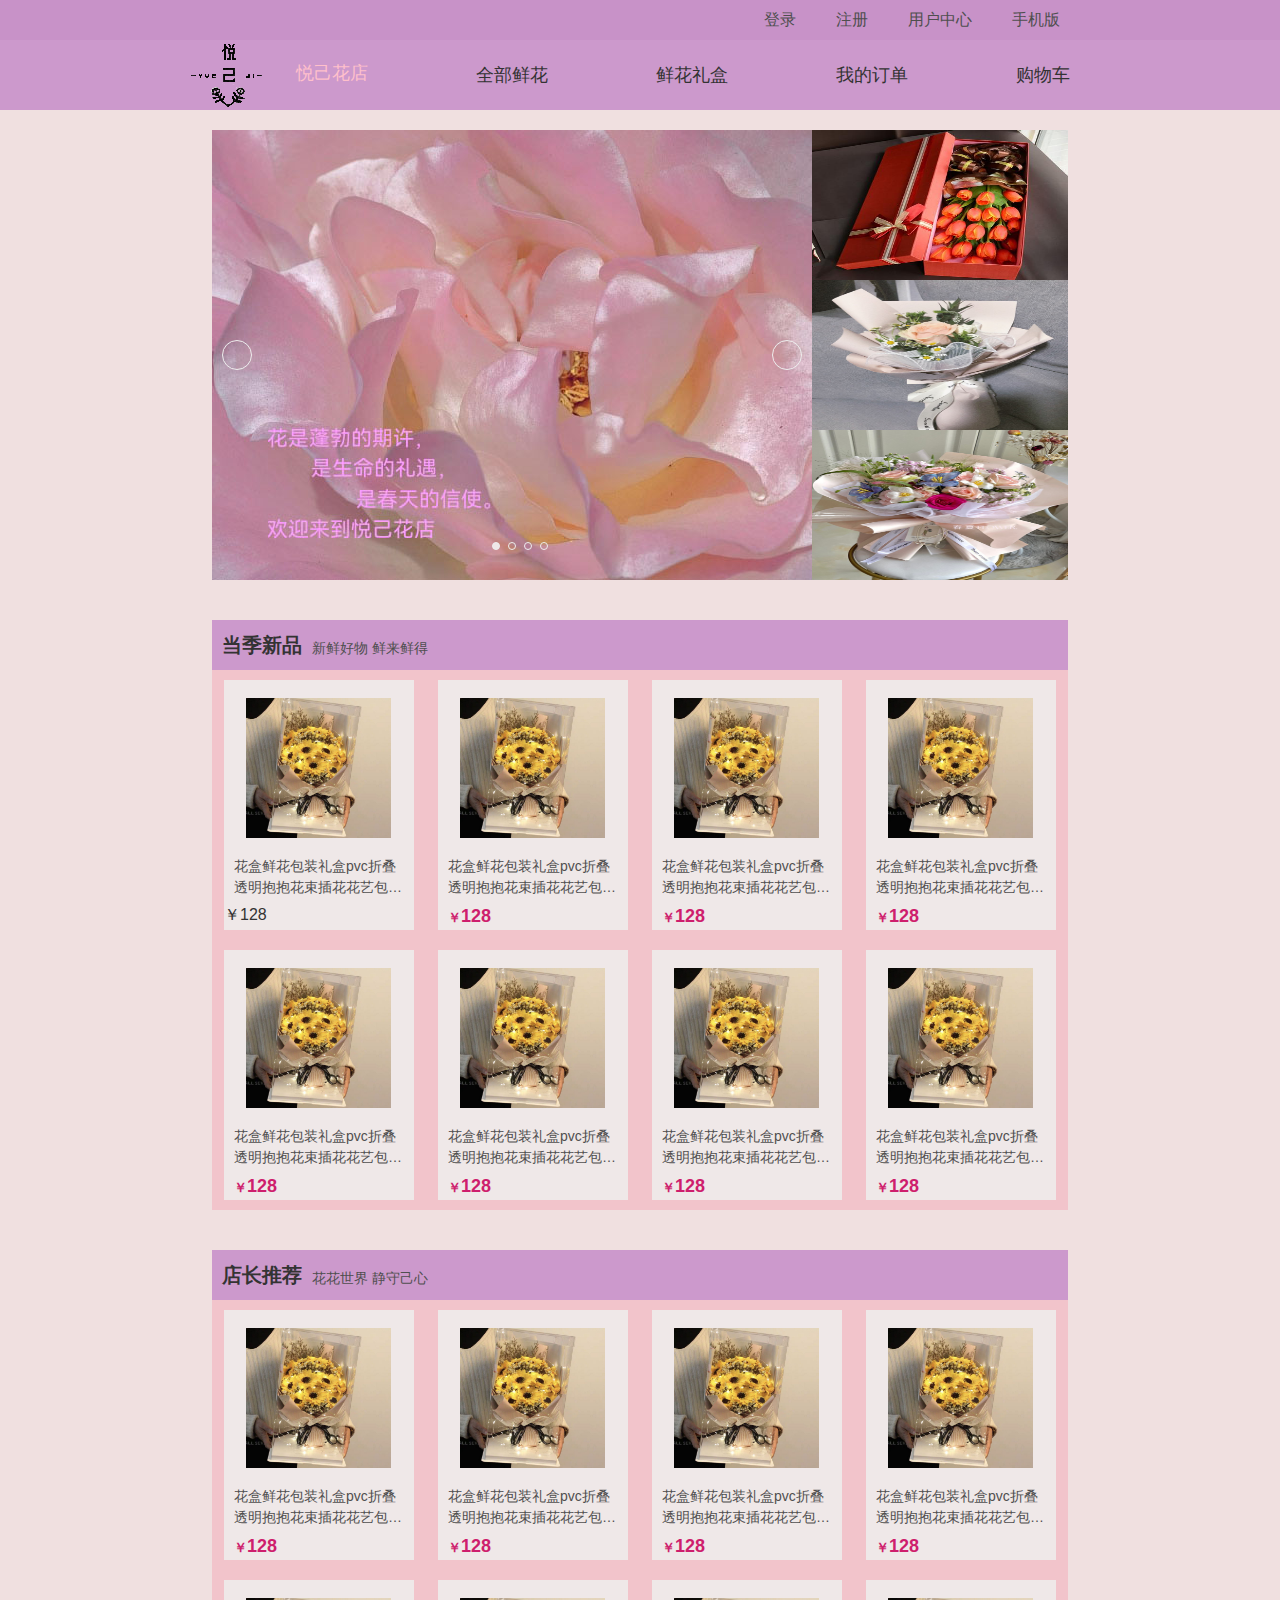
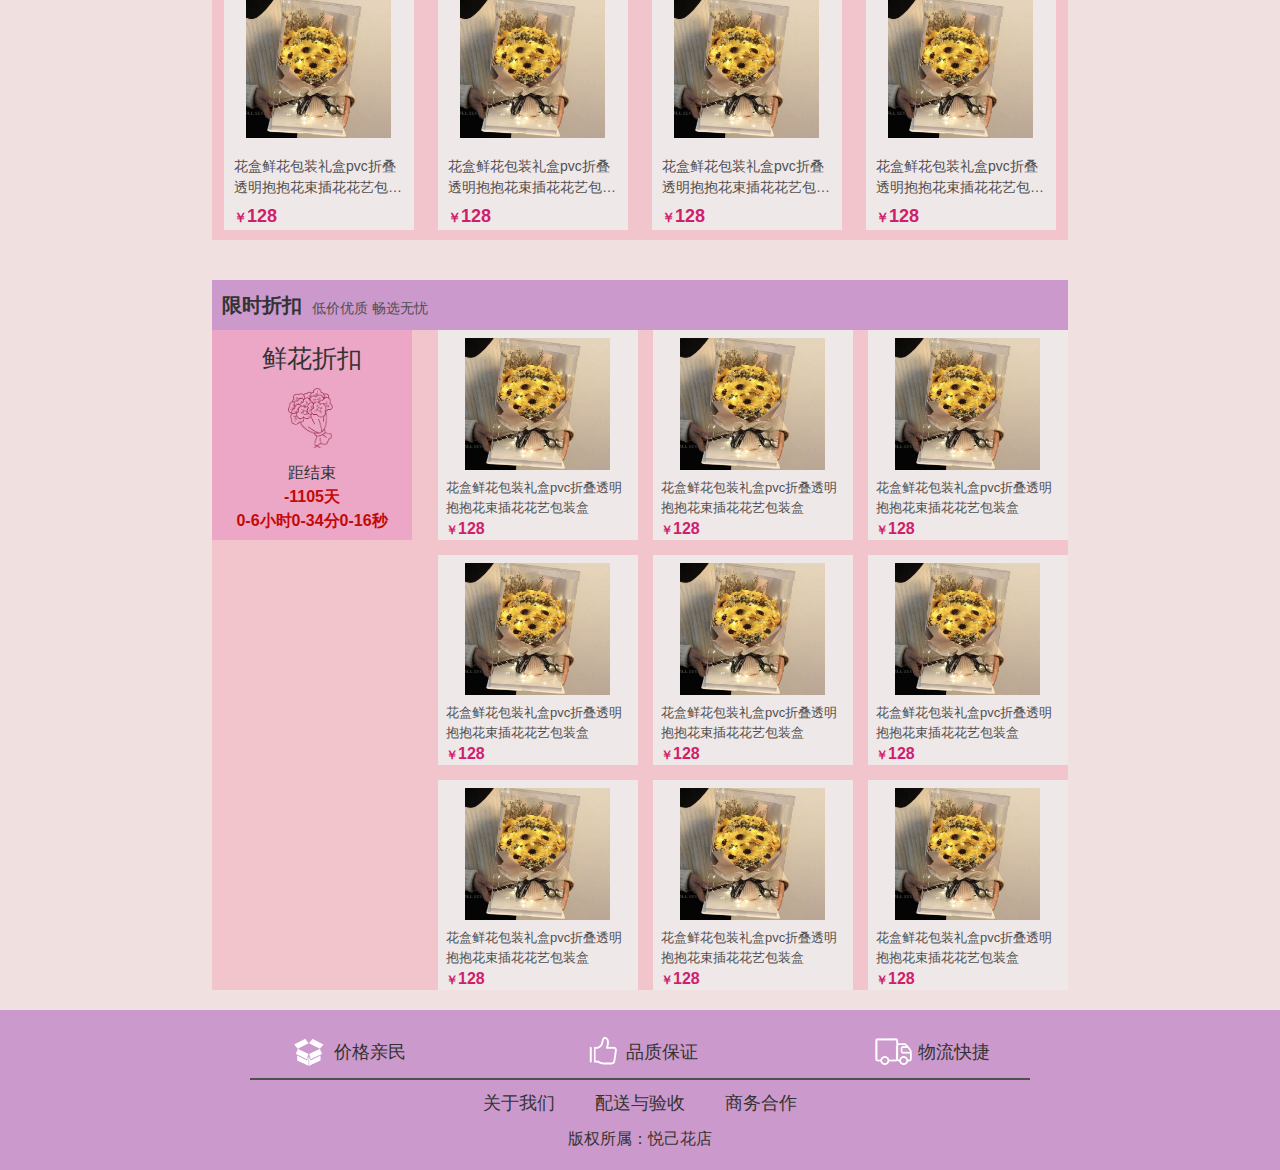
==== index.html @ edf8f4fe "first commit" ====
<!DOCTYPE html>
<html lang="en">
<head>
    <meta charset="UTF-8">
    <meta name="viewport" content="width=device-width, initial-scale=1.0">
    <title>Document</title>
    <link rel="stylesheet" href="./css/base.css">
    <link rel="stylesheet" href="./css/common.css">
    <link rel="stylesheet" href="./css/index.css">
</head>
<body>
    <!-- 框架 -->
    <!-- 顶部 -->
    <header>
        <div class="wrapper">
            <ul>
                <li><a href="#">登录</a></li>
                <li><a href="#">注册</a></li>
                <li><a href="#">用户中心</a></li>
                <li><a href="#">手机版</a></li>
            </ul>
        </div>
    </header>
    <!-- 顶部 -->
    <!-- 导航栏 -->
    <div class="nav">
        <div class="wrapper">
            <ul>
                <li>
                    <span class="logo"></span>
                    <a href="#" data-id="1" class="active">悦己花店</a>
                </li>
                <li><a href="#" data-id="2">全部鲜花</a></li>
                <li><a href="#" data-id="3">鲜花礼盒</a></li>
                <li>
                    <span class="myOrder">我的订单</span>
                    <div class="detile">
                        <a href="#" data-id="4">全部订单</a>
                        <a href="#" data-id="5">待付款</a>
                    </div>
                </li>
                <li><a href="#" data-id="6">购物车</a></li>
            </ul>
        </div>
    </div>
    <!-- 导航栏 -->
    
    <!-- 导航栏具体内容 -->
    <div class="content wrapper">
        <!-- 板块1：悦己花店 -->
        <div class="item active index1">
            <!-- 轮播图 -->
            <div class="banner">
                <div class="left">
                    <ul class="dot">
                        <li class="active"></li>
                        <li></li>
                        <li></li>
                        <li></li>
                    </ul>
                    <ul class="pic">
                        <li>
                            <button class="btn1"></button>
                            <button class="btn2"></button>
                        </li>
                        <li><a href="#" class="active"><img src="./uploads/banner/banner1.jpg" alt=""></a>
                        </li>
                        <li><a href="#"><img src="./uploads/banner/banner2.jpeg" alt=""></a>
                        </li>
                        <li><a href="#"><img src="./uploads/banner/banner3.jpeg" alt=""></a>
                        </li>
                        <li><a href="#"><img src="./uploads/banner/banner4.jpeg" alt=""></a>
                        </li>
                    </ul>
                </div>
                <div class="right">
                    <ul>
                        <li><img src="./uploads/banner/banner5.jpeg" alt=""></li>
                        <li><img src="./uploads/banner/banner6.jpeg" alt=""></li>
                        <li><img src="./uploads/banner/banner7.jpeg" alt=""></li>
                        <li><img src="./uploads/banner/banner8.jpeg" alt=""></li>
                        <li><img src="./uploads/banner/banner9.jpeg" alt=""></li>
                        <li><img src="./uploads/banner/banner10.jpeg" alt=""></li>

                        <li><img src="./uploads/banner/banner5.jpeg" alt=""></li>
                        <li><img src="./uploads/banner/banner6.jpeg" alt=""></li>
                        <li><img src="./uploads/banner/banner7.jpeg" alt=""></li>
                    </ul>
                </div>
            </div>
            <!-- 当季新品 -->
            <div class="new_product">
                <div class="top">
                    <h4>当季新品</h4>
                    <p>新鲜好物 鲜来鲜得</p>
                </div>
                <div class="product">
                    <ul>
                        <li>
                            <img src="./uploads/packaging/花盒鲜花包装礼盒pvc折叠透明抱抱花束插花花艺包装盒.jpeg" alt="">
                            <p class="ellipsis_2">花盒鲜花包装礼盒pvc折叠透明抱抱花束插花花艺包装盒</p>
                            ￥<span>128</span></b>
                        </li>
                        <li>
                            <img src="./uploads/packaging/花盒鲜花包装礼盒pvc折叠透明抱抱花束插花花艺包装盒.jpeg" alt="">
                            <p class="ellipsis_2">花盒鲜花包装礼盒pvc折叠透明抱抱花束插花花艺包装盒</p>
                            <b>￥<span>128</span></b>
                        </li>
                        <li>
                            <img src="./uploads/packaging/花盒鲜花包装礼盒pvc折叠透明抱抱花束插花花艺包装盒.jpeg" alt="">
                            <p class="ellipsis_2">花盒鲜花包装礼盒pvc折叠透明抱抱花束插花花艺包装盒</p>
                            <b>￥<span>128</span></b>
                        </li>
                        <li>
                            <img src="./uploads/packaging/花盒鲜花包装礼盒pvc折叠透明抱抱花束插花花艺包装盒.jpeg" alt="">
                            <p class="ellipsis_2">花盒鲜花包装礼盒pvc折叠透明抱抱花束插花花艺包装盒</p>
                            <b>￥<span>128</span></b>
                        </li>
                        <li>
                            <img src="./uploads/packaging/花盒鲜花包装礼盒pvc折叠透明抱抱花束插花花艺包装盒.jpeg" alt="">
                            <p class="ellipsis_2">花盒鲜花包装礼盒pvc折叠透明抱抱花束插花花艺包装盒</p>
                            <b>￥<span>128</span></b>
                        </li>
                        <li>
                            <img src="./uploads/packaging/花盒鲜花包装礼盒pvc折叠透明抱抱花束插花花艺包装盒.jpeg" alt="">
                            <p class="ellipsis_2">花盒鲜花包装礼盒pvc折叠透明抱抱花束插花花艺包装盒</p>
                            <b>￥<span>128</span></b>
                        </li>
                        <li>
                            <img src="./uploads/packaging/花盒鲜花包装礼盒pvc折叠透明抱抱花束插花花艺包装盒.jpeg" alt="">
                            <p class="ellipsis_2">花盒鲜花包装礼盒pvc折叠透明抱抱花束插花花艺包装盒</p>
                            <b>￥<span>128</span></b>
                        </li>
                        <li>
                            <img src="./uploads/packaging/花盒鲜花包装礼盒pvc折叠透明抱抱花束插花花艺包装盒.jpeg" alt="">
                            <p class="ellipsis_2">花盒鲜花包装礼盒pvc折叠透明抱抱花束插花花艺包装盒</p>
                            <b>￥<span>128</span></b>
                        </li>
                    </ul>
                </div>
            </div>
            <!-- 店长推荐 -->
            <div class="recommend">
                <div class="top">
                    <h4>店长推荐</h4>
                    <p>花花世界 静守己心</p>
                </div>
                <div class="product">
                    <ul>
                        <li>
                            <img src="./uploads/packaging/花盒鲜花包装礼盒pvc折叠透明抱抱花束插花花艺包装盒.jpeg" alt="">
                            <p class="ellipsis_2">花盒鲜花包装礼盒pvc折叠透明抱抱花束插花花艺包装盒</p>
                            <b>￥<span>128</span></b>
                        </li>
                        <li>
                            <img src="./uploads/packaging/花盒鲜花包装礼盒pvc折叠透明抱抱花束插花花艺包装盒.jpeg" alt="">
                            <p class="ellipsis_2">花盒鲜花包装礼盒pvc折叠透明抱抱花束插花花艺包装盒</p>
                            <b>￥<span>128</span></b>
                        </li>
                        <li>
                            <img src="./uploads/packaging/花盒鲜花包装礼盒pvc折叠透明抱抱花束插花花艺包装盒.jpeg" alt="">
                            <p class="ellipsis_2">花盒鲜花包装礼盒pvc折叠透明抱抱花束插花花艺包装盒</p>
                            <b>￥<span>128</span></b>
                        </li>
                        <li>
                            <img src="./uploads/packaging/花盒鲜花包装礼盒pvc折叠透明抱抱花束插花花艺包装盒.jpeg" alt="">
                            <p class="ellipsis_2">花盒鲜花包装礼盒pvc折叠透明抱抱花束插花花艺包装盒</p>
                            <b>￥<span>128</span></b>
                        </li>
                        <li>
                            <img src="./uploads/packaging/花盒鲜花包装礼盒pvc折叠透明抱抱花束插花花艺包装盒.jpeg" alt="">
                            <p class="ellipsis_2">花盒鲜花包装礼盒pvc折叠透明抱抱花束插花花艺包装盒</p>
                            <b>￥<span>128</span></b>
                        </li>
                        <li>
                            <img src="./uploads/packaging/花盒鲜花包装礼盒pvc折叠透明抱抱花束插花花艺包装盒.jpeg" alt="">
                            <p class="ellipsis_2">花盒鲜花包装礼盒pvc折叠透明抱抱花束插花花艺包装盒</p>
                            <b>￥<span>128</span></b>
                        </li>
                        <li>
                            <img src="./uploads/packaging/花盒鲜花包装礼盒pvc折叠透明抱抱花束插花花艺包装盒.jpeg" alt="">
                            <p class="ellipsis_2">花盒鲜花包装礼盒pvc折叠透明抱抱花束插花花艺包装盒</p>
                            <b>￥<span>128</span></b>
                        </li>
                        <li>
                            <img src="./uploads/packaging/花盒鲜花包装礼盒pvc折叠透明抱抱花束插花花艺包装盒.jpeg" alt="">
                            <p class="ellipsis_2">花盒鲜花包装礼盒pvc折叠透明抱抱花束插花花艺包装盒</p>
                            <b>￥<span>128</span></b>
                        </li>
                    </ul>
                </div>
            </div>
            <!-- 限时折扣 -->
            <div class="discount">
                <div class="top">
                    <h4>限时折扣</h4>
                    <p>低价优质 畅选无忧</p>
                </div>
                <div class="disc_product">
                    <div class="countdown">
                        <h4>鲜花折扣</h4>
                        <span></span>
                        <p>距结束</p>
                        <div class="endding_time">
                            <div class="day"></div>
                            <div class="time"></div>
                        </div>
                    </div>
                    <!-- 折扣产品 -->
                    <ul>
                        <li>
                            <img src="./uploads/packaging/花盒鲜花包装礼盒pvc折叠透明抱抱花束插花花艺包装盒.jpeg" alt="">
                            <p class="ellipsis_2">花盒鲜花包装礼盒pvc折叠透明抱抱花束插花花艺包装盒</p>
                            <b>￥<span>128</span></b>
                        </li>
                        <li>
                            <img src="./uploads/packaging/花盒鲜花包装礼盒pvc折叠透明抱抱花束插花花艺包装盒.jpeg" alt="">
                            <p class="ellipsis_2">花盒鲜花包装礼盒pvc折叠透明抱抱花束插花花艺包装盒</p>
                            <b>￥<span>128</span></b>
                        </li>
                        <li>
                            <img src="./uploads/packaging/花盒鲜花包装礼盒pvc折叠透明抱抱花束插花花艺包装盒.jpeg" alt="">
                            <p class="ellipsis_2">花盒鲜花包装礼盒pvc折叠透明抱抱花束插花花艺包装盒</p>
                            <b>￥<span>128</span></b>
                        </li>
                        <li>
                            <img src="./uploads/packaging/花盒鲜花包装礼盒pvc折叠透明抱抱花束插花花艺包装盒.jpeg" alt="">
                            <p class="ellipsis_2">花盒鲜花包装礼盒pvc折叠透明抱抱花束插花花艺包装盒</p>
                            <b>￥<span>128</span></b>
                        </li>
                        <li>
                            <img src="./uploads/packaging/花盒鲜花包装礼盒pvc折叠透明抱抱花束插花花艺包装盒.jpeg" alt="">
                            <p class="ellipsis_2">花盒鲜花包装礼盒pvc折叠透明抱抱花束插花花艺包装盒</p>
                            <b>￥<span>128</span></b>
                        </li>
                        <li>
                            <img src="./uploads/packaging/花盒鲜花包装礼盒pvc折叠透明抱抱花束插花花艺包装盒.jpeg" alt="">
                            <p class="ellipsis_2">花盒鲜花包装礼盒pvc折叠透明抱抱花束插花花艺包装盒</p>
                            <b>￥<span>128</span></b>
                        </li>
                        <li>
                            <img src="./uploads/packaging/花盒鲜花包装礼盒pvc折叠透明抱抱花束插花花艺包装盒.jpeg" alt="">
                            <p class="ellipsis_2">花盒鲜花包装礼盒pvc折叠透明抱抱花束插花花艺包装盒</p>
                            <b>￥<span>128</span></b>
                        </li>
                        <li>
                            <img src="./uploads/packaging/花盒鲜花包装礼盒pvc折叠透明抱抱花束插花花艺包装盒.jpeg" alt="">
                            <p class="ellipsis_2">花盒鲜花包装礼盒pvc折叠透明抱抱花束插花花艺包装盒</p>
                            <b>￥<span>128</span></b>
                        </li>
                        <li>
                            <img src="./uploads/packaging/花盒鲜花包装礼盒pvc折叠透明抱抱花束插花花艺包装盒.jpeg" alt="">
                            <p class="ellipsis_2">花盒鲜花包装礼盒pvc折叠透明抱抱花束插花花艺包装盒</p>
                            <b>￥<span>128</span></b>
                        </li>
                    </ul>
                </div>
            </div>
            <!-- 右侧电梯导航 -->
            <div class="elevator">
                <div class="active">当季新品</div>
                <div>店长推荐</div>
                <div>限时折扣</div>
                <div class="back_top"><span></span>顶部</div>
            </div>
        </div>
        <!-- 板块2：全部鲜花 -->
        <div class="item index2">
            <div class="background">
                <ul>
                    <li>
                        <img src="./uploads/packaging/韩式自然风花束包装.jpeg" alt="">
                        <b>￥<span>128</span></b>
                        <div class="introduce ellipsis_2">韩式自然风花束包装韩式自然风花束包装韩式自然风花束包装</div>
                    </li>
                    <li>
                        <img src="./uploads/packaging/韩式自然风花束包装.jpeg" alt="">
                        <b>￥<span>128</span></b>
                        <div class="introduce ellipsis_2">韩式自然风花束包装韩式自然风花束包装韩式自然风花束包装</div>
                    </li>
                    <li>
                        <img src="./uploads/packaging/韩式自然风花束包装.jpeg" alt="">
                        <b>￥<span>128</span></b>
                        <div class="introduce ellipsis_2">韩式自然风花束包装韩式自然风花束包装韩式自然风花束包装</div>
                    </li>
                    <li>
                        <img src="./uploads/packaging/韩式自然风花束包装.jpeg" alt="">
                        <b>￥<span>128</span></b>
                        <div class="introduce ellipsis_2">韩式自然风花束包装韩式自然风花束包装韩式自然风花束包装</div>
                    </li>
                </ul>
                <ul>
                    <li>
                        <img src="./uploads/packaging/韩式自然风花束包装.jpeg" alt="">
                        <b>￥<span>128</span></b>
                        <div class="introduce ellipsis_2">韩式自然风花束包装韩式自然风花束包装韩式自然风花束包装</div>
                    </li>
                    <li>
                        <img src="./uploads/packaging/韩式自然风花束包装.jpeg" alt="">
                        <b>￥<span>128</span></b>
                        <div class="introduce ellipsis_2">韩式自然风花束包装韩式自然风花束包装韩式自然风花束包装</div>
                    </li>
                    <li>
                        <img src="./uploads/packaging/韩式自然风花束包装.jpeg" alt="">
                        <b>￥<span>128</span></b>
                        <div class="introduce ellipsis_2">韩式自然风花束包装韩式自然风花束包装韩式自然风花束包装</div>
                    </li>
                    <li>
                        <img src="./uploads/packaging/韩式自然风花束包装.jpeg" alt="">
                        <b>￥<span>128</span></b>
                        <div class="introduce ellipsis_2">韩式自然风花束包装韩式自然风花束包装韩式自然风花束包装</div>
                    </li>
                </ul>
                <ul>
                    <li>
                        <img src="./uploads/packaging/韩式自然风花束包装.jpeg" alt="">
                        <b>￥<span>128</span></b>
                        <div class="introduce ellipsis_2">韩式自然风花束包装韩式自然风花束包装韩式自然风花束包装</div>
                    </li>
                    <li>
                        <img src="./uploads/packaging/韩式自然风花束包装.jpeg" alt="">
                        <b>￥<span>128</span></b>
                        <div class="introduce ellipsis_2">韩式自然风花束包装韩式自然风花束包装韩式自然风花束包装</div>
                    </li>
                    <li>
                        <img src="./uploads/packaging/韩式自然风花束包装.jpeg" alt="">
                        <b>￥<span>128</span></b>
                        <div class="introduce ellipsis_2">韩式自然风花束包装韩式自然风花束包装韩式自然风花束包装</div>
                    </li>
                    <li>
                        <img src="./uploads/packaging/韩式自然风花束包装.jpeg" alt="">
                        <b>￥<span>128</span></b>
                        <div class="introduce ellipsis_2">韩式自然风花束包装韩式自然风花束包装韩式自然风花束包装</div>
                    </li>
                </ul>
                <ul>
                    <li>
                        <img src="./uploads/packaging/韩式自然风花束包装.jpeg" alt="">
                        <b>￥<span>128</span></b>
                        <div class="introduce ellipsis_2">韩式自然风花束包装韩式自然风花束包装韩式自然风花束包装</div>
                    </li>
                    <li>
                        <img src="./uploads/packaging/韩式自然风花束包装.jpeg" alt="">
                        <b>￥<span>128</span></b>
                        <div class="introduce ellipsis_2">韩式自然风花束包装韩式自然风花束包装韩式自然风花束包装</div>
                    </li>
                    <li>
                        <img src="./uploads/packaging/韩式自然风花束包装.jpeg" alt="">
                        <b>￥<span>128</span></b>
                        <div class="introduce ellipsis_2">韩式自然风花束包装韩式自然风花束包装韩式自然风花束包装</div>
                    </li>
                    <li>
                        <img src="./uploads/packaging/韩式自然风花束包装.jpeg" alt="">
                        <b>￥<span>128</span></b>
                        <div class="introduce ellipsis_2">韩式自然风花束包装韩式自然风花束包装韩式自然风花束包装</div>
                    </li>
                </ul>
            </div>
        </div>
        <!-- 板块3：鲜花礼盒 -->
        <div class="item index3">
            <div class="background">
                <ul>
                    <li>
                        <img src="./uploads/packaging/花茹艺84张油画贺卡小卡片 祝福生日花店鲜花包装搭配花束.jpeg" alt="">
                        <b>￥<span>98</span></b>
                        <div class="introduce ellipsis_2">情人节花束鲜花花朵装饰配件雪梨透明纸围边纸包装纸</div>
                    </li>
                    <li>
                        <img src="./uploads/packaging/花茹艺84张油画贺卡小卡片 祝福生日花店鲜花包装搭配花束.jpeg" alt="">
                        <b>￥<span>98</span></b>
                        <div class="introduce ellipsis_2">情人节花束鲜花花朵装饰配件雪梨透明纸围边纸包装纸</div>
                    </li>
                    <li>
                        <img src="./uploads/packaging/花茹艺84张油画贺卡小卡片 祝福生日花店鲜花包装搭配花束.jpeg" alt="">
                        <b>￥<span>98</span></b>
                        <div class="introduce ellipsis_2">情人节花束鲜花花朵装饰配件雪梨透明纸围边纸包装纸</div>
                    </li>
                    <li>
                        <img src="./uploads/packaging/花茹艺84张油画贺卡小卡片 祝福生日花店鲜花包装搭配花束.jpeg" alt="">
                        <b>￥<span>98</span></b>
                        <div class="introduce ellipsis_2">情人节花束鲜花花朵装饰配件雪梨透明纸围边纸包装纸</div>
                    </li>
                </ul>
                <ul>
                    <li>
                        <img src="./uploads/packaging/花茹艺84张油画贺卡小卡片 祝福生日花店鲜花包装搭配花束.jpeg" alt="">
                        <b>￥<span>98</span></b>
                        <div class="introduce ellipsis_2">情人节花束鲜花花朵装饰配件雪梨透明纸围边纸包装纸</div>
                    </li>
                    <li>
                        <img src="./uploads/packaging/花茹艺84张油画贺卡小卡片 祝福生日花店鲜花包装搭配花束.jpeg" alt="">
                        <b>￥<span>98</span></b>
                        <div class="introduce ellipsis_2">情人节花束鲜花花朵装饰配件雪梨透明纸围边纸包装纸</div>
                    </li>
                    <li>
                        <img src="./uploads/packaging/花茹艺84张油画贺卡小卡片 祝福生日花店鲜花包装搭配花束.jpeg" alt="">
                        <b>￥<span>98</span></b>
                        <div class="introduce ellipsis_2">情人节花束鲜花花朵装饰配件雪梨透明纸围边纸包装纸</div>
                    </li>
                    <li>
                        <img src="./uploads/packaging/花茹艺84张油画贺卡小卡片 祝福生日花店鲜花包装搭配花束.jpeg" alt="">
                        <b>￥<span>98</span></b>
                        <div class="introduce ellipsis_2">情人节花束鲜花花朵装饰配件雪梨透明纸围边纸包装纸</div>
                    </li>
                </ul>
                <ul>
                    <li>
                        <img src="./uploads/packaging/花茹艺84张油画贺卡小卡片 祝福生日花店鲜花包装搭配花束.jpeg" alt="">
                        <b>￥<span>98</span></b>
                        <div class="introduce ellipsis_2">情人节花束鲜花花朵装饰配件雪梨透明纸围边纸包装纸</div>
                    </li>
                    <li>
                        <img src="./uploads/packaging/花茹艺84张油画贺卡小卡片 祝福生日花店鲜花包装搭配花束.jpeg" alt="">
                        <b>￥<span>98</span></b>
                        <div class="introduce ellipsis_2">情人节花束鲜花花朵装饰配件雪梨透明纸围边纸包装纸</div>
                    </li>
                    <li>
                        <img src="./uploads/packaging/花茹艺84张油画贺卡小卡片 祝福生日花店鲜花包装搭配花束.jpeg" alt="">
                        <b>￥<span>98</span></b>
                        <div class="introduce ellipsis_2">情人节花束鲜花花朵装饰配件雪梨透明纸围边纸包装纸</div>
                    </li>
                    <li>
                        <img src="./uploads/packaging/花茹艺84张油画贺卡小卡片 祝福生日花店鲜花包装搭配花束.jpeg" alt="">
                        <b>￥<span>98</span></b>
                        <div class="introduce ellipsis_2">情人节花束鲜花花朵装饰配件雪梨透明纸围边纸包装纸</div>
                    </li>
                </ul>
                <ul>
                    <li>
                        <img src="./uploads/packaging/花茹艺84张油画贺卡小卡片 祝福生日花店鲜花包装搭配花束.jpeg" alt="">
                        <b>￥<span>98</span></b>
                        <div class="introduce ellipsis_2">情人节花束鲜花花朵装饰配件雪梨透明纸围边纸包装纸</div>
                    </li>
                    <li>
                        <img src="./uploads/packaging/花茹艺84张油画贺卡小卡片 祝福生日花店鲜花包装搭配花束.jpeg" alt="">
                        <b>￥<span>98</span></b>
                        <div class="introduce ellipsis_2">情人节花束鲜花花朵装饰配件雪梨透明纸围边纸包装纸</div>
                    </li>
                    <li>
                        <img src="./uploads/packaging/花茹艺84张油画贺卡小卡片 祝福生日花店鲜花包装搭配花束.jpeg" alt="">
                        <b>￥<span>98</span></b>
                        <div class="introduce ellipsis_2">情人节花束鲜花花朵装饰配件雪梨透明纸围边纸包装纸</div>
                    </li>
                    <li>
                        <img src="./uploads/packaging/花茹艺84张油画贺卡小卡片 祝福生日花店鲜花包装搭配花束.jpeg" alt="">
                        <b>￥<span>98</span></b>
                        <div class="introduce ellipsis_2">情人节花束鲜花花朵装饰配件雪梨透明纸围边纸包装纸</div>
                    </li>
                </ul>
                <ul>
                    <li>
                        <img src="./uploads/packaging/花茹艺84张油画贺卡小卡片 祝福生日花店鲜花包装搭配花束.jpeg" alt="">
                        <b>￥<span>98</span></b>
                        <div class="introduce ellipsis_2">情人节花束鲜花花朵装饰配件雪梨透明纸围边纸包装纸</div>
                    </li>
                    <li>
                        <img src="./uploads/packaging/花茹艺84张油画贺卡小卡片 祝福生日花店鲜花包装搭配花束.jpeg" alt="">
                        <b>￥<span>98</span></b>
                        <div class="introduce ellipsis_2">情人节花束鲜花花朵装饰配件雪梨透明纸围边纸包装纸</div>
                    </li>
                    <li>
                        <img src="./uploads/packaging/花茹艺84张油画贺卡小卡片 祝福生日花店鲜花包装搭配花束.jpeg" alt="">
                        <b>￥<span>98</span></b>
                        <div class="introduce ellipsis_2">情人节花束鲜花花朵装饰配件雪梨透明纸围边纸包装纸</div>
                    </li>
                    <li>
                        <img src="./uploads/packaging/花茹艺84张油画贺卡小卡片 祝福生日花店鲜花包装搭配花束.jpeg" alt="">
                        <b>￥<span>98</span></b>
                        <div class="introduce ellipsis_2">情人节花束鲜花花朵装饰配件雪梨透明纸围边纸包装纸</div>
                    </li>
                </ul>
                <ul>
                    <li>
                        <img src="./uploads/packaging/花茹艺84张油画贺卡小卡片 祝福生日花店鲜花包装搭配花束.jpeg" alt="">
                        <b>￥<span>98</span></b>
                        <div class="introduce ellipsis_2">情人节花束鲜花花朵装饰配件雪梨透明纸围边纸包装纸</div>
                    </li>
                    <li>
                        <img src="./uploads/packaging/花茹艺84张油画贺卡小卡片 祝福生日花店鲜花包装搭配花束.jpeg" alt="">
                        <b>￥<span>98</span></b>
                        <div class="introduce ellipsis_2">情人节花束鲜花花朵装饰配件雪梨透明纸围边纸包装纸</div>
                    </li>
                    <li>
                        <img src="./uploads/packaging/花茹艺84张油画贺卡小卡片 祝福生日花店鲜花包装搭配花束.jpeg" alt="">
                        <b>￥<span>98</span></b>
                        <div class="introduce ellipsis_2">情人节花束鲜花花朵装饰配件雪梨透明纸围边纸包装纸</div>
                    </li>
                    <li>
                        <img src="./uploads/packaging/花茹艺84张油画贺卡小卡片 祝福生日花店鲜花包装搭配花束.jpeg" alt="">
                        <b>￥<span>98</span></b>
                        <div class="introduce ellipsis_2">情人节花束鲜花花朵装饰配件雪梨透明纸围边纸包装纸</div>
                    </li>
                </ul>
            </div>
        </div>
        <!-- 板块4：全部订单 -->
        <div class="item index4">
            <div class="background">
                <h4>全部订单</h4>
                <ul>
                    <li>
                        <img src="./uploads/packaging/懒人花结卡通鲜花包装蝴蝶结彩带.jpeg" alt="">
                        <div class="info">
                            <div class="intro">懒人花结卡通鲜花包装蝴蝶结彩带懒人花结卡通鲜花包装蝴蝶结彩带</div>
                            <p>2022-11-13 12:00:00</p>
                            <div class="paying_state">
                                <p>实付款 <span>￥</span><i>210</i></p>
                                <b><span></span> 联系我们</b>
                            </div>
                            <div class="num">X <span>2</span></div>
                        </div>
                    </li>
                    <li>
                        <img src="./uploads/packaging/花篮花架金属镀金几何提花花盒插花鲜花包装花篮.jpeg" alt="">
                        <div class="info">
                            <div class="intro">花篮花架金属镀金几何提花花盒插花鲜花包装花篮</div>
                            <div class="paying_state">
                                <p>待付款 <span>￥</span><i>154</i></p>
                                <b><span></span> 联系我们</b>
                            </div>
                            <div class="num">X <span>2</span></div>
                        </div>
                    </li>
                    <li>
                        <img src="./uploads/packaging/懒人花结卡通鲜花包装蝴蝶结彩带.jpeg" alt="">
                        <div class="info">
                            <div class="intro">懒人花结卡通鲜花包装蝴蝶结彩带懒人花结卡通鲜花包装蝴蝶结彩带</div>
                            <p>2022-11-13 12:00:00</p>
                            <div class="paying_state">
                                <p>实付款 <span>￥</span><i>210</i></p>
                                <b><span></span> 联系我们</b>
                            </div>
                            <div class="num">X <span>2</span></div>
                        </div>
                    </li>
                    <li>
                        <img src="./uploads/packaging/懒人花结卡通鲜花包装蝴蝶结彩带.jpeg" alt="">
                        <div class="info">
                            <div class="intro">懒人花结卡通鲜花包装蝴蝶结彩带懒人花结卡通鲜花包装蝴蝶结彩带</div>
                            <p>2022-11-13 12:00:00</p>
                            <div class="paying_state">
                                <p>实付款 <span>￥</span><i>210</i></p>
                                <b><span></span> 联系我们</b>
                            </div>
                            <div class="num">X <span>2</span></div>
                        </div>
                    </li>
                    <li>
                        <img src="./uploads/packaging/懒人花结卡通鲜花包装蝴蝶结彩带.jpeg" alt="">
                        <div class="info">
                            <div class="intro">懒人花结卡通鲜花包装蝴蝶结彩带懒人花结卡通鲜花包装蝴蝶结彩带</div>
                            <p>2022-11-13 12:00:00</p>
                            <div class="paying_state">
                                <p>实付款 <span>￥</span><i>210</i></p>
                                <b><span></span> 联系我们</b>
                            </div>
                            <div class="num">X <span>2</span></div>
                        </div>
                    </li>
                    <li>
                        <img src="./uploads/packaging/花篮花架金属镀金几何提花花盒插花鲜花包装花篮.jpeg" alt="">
                        <div class="info">
                            <div class="intro">花篮花架金属镀金几何提花花盒插花鲜花包装花篮</div>
                            <div class="paying_state">
                                <p>待付款 <span>￥</span><i>154</i></p>
                                <b><span></span> 联系我们</b>
                            </div>
                            <div class="num">X <span>2</span></div>
                        </div>
                    </li>
                </ul>
            </div>
        </div>
        <!-- 板块5：待付款 -->
        <div class="item index5">
            <div class="background">
                <h4>待付款</h4>
                <ul>
                    <li>
                        <img src="./uploads/packaging/花篮花架金属镀金几何提花花盒插花鲜花包装花篮.jpeg" alt="">
                        <div class="info">
                            <div class="intro">花篮花架金属镀金几何提花花盒插花鲜花包装花篮</div>
                            <div class="paying_state">
                                <p>待付款 <span>￥</span><i>154</i></p>
                                <b><span></span> 联系我们</b>
                            </div>
                            <div class="num">X <span>2</span></div>
                        </div>
                    </li>
                    <li>
                        <img src="./uploads/packaging/花篮花架金属镀金几何提花花盒插花鲜花包装花篮.jpeg" alt="">
                        <div class="info">
                            <div class="intro">花篮花架金属镀金几何提花花盒插花鲜花包装花篮</div>
                            <div class="paying_state">
                                <p>待付款 <span>￥</span><i>154</i></p>
                                <b><span></span> 联系我们</b>
                            </div>
                            <div class="num">X <span>2</span></div>
                        </div>
                    </li>
                    <li>
                        <img src="./uploads/packaging/花篮花架金属镀金几何提花花盒插花鲜花包装花篮.jpeg" alt="">
                        <div class="info">
                            <div class="intro">花篮花架金属镀金几何提花花盒插花鲜花包装花篮</div>
                            <div class="paying_state">
                                <p>待付款 <span>￥</span><i>154</i></p>
                                <b><span></span> 联系我们</b>
                            </div>
                            <div class="num">X <span>2</span></div>
                        </div>
                    </li>
                    <li>
                        <img src="./uploads/packaging/花篮花架金属镀金几何提花花盒插花鲜花包装花篮.jpeg" alt="">
                        <div class="info">
                            <div class="intro">花篮花架金属镀金几何提花花盒插花鲜花包装花篮</div>
                            <div class="paying_state">
                                <p>待付款 <span>￥</span><i>154</i></p>
                                <b><span></span> 联系我们</b>
                            </div>
                            <div class="num">X <span>2</span></div>
                        </div>
                    </li>
                    <li>
                        <img src="./uploads/packaging/花篮花架金属镀金几何提花花盒插花鲜花包装花篮.jpeg" alt="">
                        <div class="info">
                            <div class="intro">花篮花架金属镀金几何提花花盒插花鲜花包装花篮</div>
                            <div class="paying_state">
                                <p>待付款 <span>￥</span><i>154</i></p>
                                <b><span></span> 联系我们</b>
                            </div>
                            <div class="num">X <span>2</span></div>
                        </div>
                    </li>
                    <li>
                        <img src="./uploads/packaging/花篮花架金属镀金几何提花花盒插花鲜花包装花篮.jpeg" alt="">
                        <div class="info">
                            <div class="intro">花篮花架金属镀金几何提花花盒插花鲜花包装花篮</div>
                            <div class="paying_state">
                                <p>待付款 <span>￥</span><i>154</i></p>
                                <b><span></span> 联系我们</b>
                            </div>
                            <div class="num">X <span>2</span></div>
                        </div>
                    </li>
                    <li>
                        <img src="./uploads/packaging/花篮花架金属镀金几何提花花盒插花鲜花包装花篮.jpeg" alt="">
                        <div class="info">
                            <div class="intro">花篮花架金属镀金几何提花花盒插花鲜花包装花篮</div>
                            <div class="paying_state">
                                <p>待付款 <span>￥</span><i>154</i></p>
                                <b><span></span> 联系我们</b>
                            </div>
                            <div class="num">X <span>2</span></div>
                        </div>
                    </li>
                </ul>
            </div>
        </div>
        <!-- 板块6：购物车 -->
        <div class="item index6">
            <div class="background">
                <h4>购物车</h4>
                <ul>
                    <li>
                        <input type="checkbox" class="check">
                        <div class="info">
                            <img src="./uploads/packaging/ins艺术英文雪梨纸包花纸简约花束花艺内衬礼品包装纸鲜花材料.jpeg" alt="">
                            <div class="text">
                                <p>ins艺术英文雪梨纸包花纸简约花束花艺内衬礼品包装纸鲜花材料简约花束花艺</p>
                                <i>￥<span>258</span></i>
                            </div>
                        </div>
                        <div class="num">
                            <button class="lbutton">-</button>
                            <input type="text" value="1" class="count">
                            <button class="rbutton">+</button>
                        </div>
                    </li>
                    <li>
                        <input type="checkbox" class="check">
                        <div class="info">
                            <img src="./uploads/packaging/ins艺术英文雪梨纸包花纸简约花束花艺内衬礼品包装纸鲜花材料.jpeg" alt="">
                            <div class="text">
                                <p>ins艺术英文雪梨纸包花纸简约花束花艺内衬礼品包装纸鲜花材料简约花束花艺</p>
                                <i>￥<span>258</span></i>
                            </div>
                        </div>
                        <div class="num">
                            <button class="lbutton">-</button>
                            <input type="text" value="1" class="count">
                            <button class="rbutton">+</button>
                        </div>
                    </li>
                    <li>
                        <input type="checkbox" class="check">
                        <div class="info">
                            <img src="./uploads/packaging/ins艺术英文雪梨纸包花纸简约花束花艺内衬礼品包装纸鲜花材料.jpeg" alt="">
                            <div class="text">
                                <p>ins艺术英文雪梨纸包花纸简约花束花艺内衬礼品包装纸鲜花材料简约花束花艺</p>
                                <i>￥<span>258</span></i>
                            </div>
                        </div>
                        <div class="num">
                            <button class="lbutton">-</button>
                            <input type="text" value="1" class="count">
                            <button class="rbutton">+</button>
                        </div>
                    </li>
                    <li>
                        <input type="checkbox" class="check">
                        <div class="info">
                            <img src="./uploads/packaging/ins艺术英文雪梨纸包花纸简约花束花艺内衬礼品包装纸鲜花材料.jpeg" alt="">
                            <div class="text">
                                <p>ins艺术英文雪梨纸包花纸简约花束花艺内衬礼品包装纸鲜花材料简约花束花艺</p>
                                <i>￥<span>258</span></i>
                            </div>
                        </div>
                        <div class="num">
                            <button class="lbutton">-</button>
                            <input type="text" value="1" class="count">
                            <button class="rbutton">+</button>
                        </div>
                    </li>
                </ul>
                <div class="bottom">
                    <div class="left">
                        <input type="checkbox" class="checkAll">全选
                    </div>
                    <div class="right">
                        <div class="total">
                            <p>合计：<i>￥<span>112</span></i></p>
                        </div>
                        <div class="pay">结算</div>
                    </div>
                </div>
            </div>
        </div>
    </div>
    <!-- 导航栏具体内容 -->

    <!-- 底部版权 -->
    <footer>
        <div class="wrapper">
            <div class="top">
                <div class="cheap">
                    <span></span>
                    <p>价格亲民</p>
                </div>
                <div class="high_quality">
                    <span></span>
                    <p>品质保证</p>
                </div>
                <div class="fast">
                    <span></span>
                    <p>物流快捷</p>
                </div>
            </div>
            <div class="bottom">
                <div>
                    <span><a href="#">关于我们</a></span>
                    <span><a href="#">配送与验收</a></span>
                    <span><a href="#">商务合作</a></span>
                </div>
                <p class="copyRight">版权所属：悦己花店</p>
            </div>
        </div>
    </footer>
    <!-- 底部版权 -->
    <!-- 框架 -->

    <script src="./js/index.js"></script>
</body>
</html>
---- css/base.css ----
/* 清除默认样式的代码 */
/* 去除常见标签默认的 margin 和 padding */
body,
h1,
h2,
h3,
h4,
h5,
h6,
p,
ul,
ol,
li,
dl,
dt,
dd,
input {
  margin: 0;
  padding: 0;
}

/* 內减模式 */
* {
    box-sizing: border-box;
}

/* 设置网页统一的字体大小、行高、字体系列相关属性 */
body {
  font: 16px/1.5 "Helvetica Neue", Helvetica, Arial, "Microsoft Yahei",
    "Hiragino Sans GB", "Heiti SC", "WenQuanYi Micro Hei", sans-serif;
  color: #333;
}

/* 去除列表默认样式 */
ul,
ol {
  list-style: none;
}

/* 去除默认的倾斜效果 */
em,
i {
  font-style: normal;
}

/* 去除a标签默认下划线，并设置默认文字颜色 */
a {
  text-decoration: none;
  color: #333;
}

/* 设置img的垂直对齐方式为居中对齐，去除img默认下间隙 */
img {
  vertical-align: middle;
  width: 100%;
  height: 100%;
}

/* 去除input默认样式 */
input {
  border: none;
  outline: none;
  color: #333;
}

/* 左浮动 */
.fl {
  float: left;
}

/* 右浮动 */
.fr {
  float: right;
}

/* 双伪元素清除法 */
.clearfix::before,
.clearfix::after {
  content: "";
  display: table;
}
.clearfix::after {
  clear: both;
}

/* 溢出换行 */
.ellipsis_2 {
  /* white-space: nowrap; */
  display: -webkit-box;
  -webkit-line-clamp: 2;
  -webkit-box-orient: vertical;
  overflow: hidden;
  text-overflow: ellipsis;
}
---- css/common.css ----
.wrapper {
  width: 900px;
  margin: 0 auto;
}
body {
  background-color: #f0e0e0;
}
header {
  height: 40px;
  background-color: #c892c8;
}
header .wrapper {
  position: relative;
}
header .wrapper ul {
  display: flex;
  position: absolute;
  top: 0;
  right: 10px;
}
header .wrapper ul li {
  height: 100%;
}
header .wrapper ul li a {
  padding: 10px 10px;
  margin: 0 10px;
  line-height: 40px;
  color: #4f4f4f;
}
header .wrapper ul li a:hover {
  position: relative;
  top: -2px;
  left: 0;
}
.nav {
  height: 70px;
  background-color: #cc99cc;
}
.nav ul {
  display: flex;
  justify-content: space-between;
  align-items: center;
  height: 70px;
}
.nav ul a,
.nav ul .myOrder {
  padding: 15px 20px;
  font-size: 18px;
  cursor: pointer;
}
.nav ul a.active,
.nav ul .myOrder.active {
  color: pink;
}
.nav ul a:hover,
.nav ul .myOrder:hover {
  position: relative;
  top: -2px;
  left: 0;
}
.nav ul li {
  position: relative;
}
.nav ul li .detile {
  display: none;
  position: absolute;
  top: 48px;
  left: 6px;
  border: 0;
  background-color: #c892c8;
  z-index: 1;
}
.nav ul li .detile a {
  display: block;
  padding: 20px 14px;
  border-bottom: 1px solid rgba(79, 79, 79, 0.5);
  text-align: center;
}
.nav ul li .detile a:hover {
  position: relative;
  top: 0;
  left: 0;
}
.nav ul li .detile a:last-child {
  border-bottom: 0;
}
.nav ul .logo {
  display: inline-block;
  margin-right: 10px;
  width: 72px;
  height: 63px;
  background-image: url(../images/透明2.png);
  vertical-align: middle;
}
footer {
  background-color: #CC99CC;
}
footer .top {
  display: flex;
  justify-content: space-between;
  align-items: center;
  margin: 0 auto;
  padding-left: 40px;
  padding-right: 40px;
  padding-top: 14px;
  height: 70px;
  width: 780px;
  border-bottom: 2px solid #4f4f4f;
}
footer .top span {
  display: inline-block;
  height: 30px;
  width: 40px;
  background-image: url(../images/sprites.png);
  vertical-align: -8px;
}
footer .top p {
  display: inline-block;
  font-size: 18px;
  cursor: default;
}
footer .top .cheap > span {
  background-position: -10px -14px;
}
footer .top .high_quality > span {
  background-position: -72px -14px;
}
footer .top .fast > span {
  background-position: -140px -14px;
}
footer .bottom {
  height: 80px;
}
footer .bottom div {
  display: flex;
  justify-content: space-between;
  margin: 10px auto;
  width: 330px;
  font-size: 18px;
}
footer .bottom div a {
  padding: 8px;
}
footer .bottom div a:hover {
  position: relative;
  top: -2px;
  left: 0;
}
footer .bottom p {
  text-align: center;
}
---- css/index.css ----
/* 导航栏具体内容 */
.content .item {
  display: none;
}
.content .item.active {
  display: block;
}
.index1 {
  padding: 20px 22px;
}
.index1 .banner {
  display: flex;
  height: 450px;
}
.index1 .banner .left {
  position: relative;
  height: 100%;
  width: 600px;
}
.index1 .banner .left .btn1,
.index1 .banner .left .btn2 {
  position: absolute;
  top: 210px;
  width: 30px;
  height: 30px;
  border: 1px solid #eee;
  border-radius: 50%;
  background-color: transparent;
  cursor: pointer;
}
.index1 .banner .left .btn1 {
  left: 10px;
}
.index1 .banner .left .btn2 {
  right: 10px;
}
.index1 .banner .left .dot {
  display: flex;
  justify-content: space-between;
  position: absolute;
  bottom: 30px;
  left: 280px;
}
.index1 .banner .left .dot li {
  margin-right: 8px;
  width: 8px;
  height: 8px;
  border-radius: 50%;
  border: 1px solid #eee;
  background-color: transparent;
}
.index1 .banner .left .dot li.active {
  background-color: #efe8e8;
}
.index1 .banner .left .pic {
  width: 100%;
  height: 100%;
}
.index1 .banner .left .pic a {
  display: none;
  width: 600px;
  height: 450px;
  cursor: default;
}
.index1 .banner .left .pic a.active {
  display: block;
}
.index1 .banner .right {
  flex: 1;
  height: 100%;
  overflow: hidden;
  background-color: #eee;
}
.index1 .banner .right ul {
  animation: move 14s linear infinite;
}
.index1 .banner .right ul li {
  height: 150px;
}
.index1 .banner .right:hover.right ul {
  animation-play-state: paused;
}
.index1 .new_product,
.index1 .recommend,
.index1 .discount {
  margin-top: 40px;
  min-height: 100px;
  background-color: #f2c4cb;
}
.index1 .new_product .top,
.index1 .recommend .top,
.index1 .discount .top {
  position: relative;
  height: 50px;
  background-color: #cc99cc;
}
.index1 .new_product .top h4,
.index1 .recommend .top h4,
.index1 .discount .top h4 {
  position: absolute;
  top: 10px;
  left: 10px;
  font-size: 20px;
}
.index1 .new_product .top p,
.index1 .recommend .top p,
.index1 .discount .top p {
  position: absolute;
  top: 18px;
  left: 100px;
  font-size: 14px;
  color: #4f4f4f;
}
.index1 .new_product .product ul,
.index1 .recommend .product ul,
.index1 .discount .product ul {
  display: flex;
  flex-wrap: wrap;
}
.index1 .new_product .product ul li,
.index1 .recommend .product ul li,
.index1 .discount .product ul li {
  margin: 10px 12px;
  width: 190px;
  height: 250px;
  background-color: #efe8e8;
  cursor: pointer;
}
.index1 .new_product .product ul li img,
.index1 .recommend .product ul li img,
.index1 .discount .product ul li img {
  margin: 18px 22px;
  width: 145px;
  height: 140px;
}
.index1 .new_product .product ul li p,
.index1 .recommend .product ul li p,
.index1 .discount .product ul li p {
  margin-left: 10px;
  margin-right: 10px;
  margin-bottom: 5px;
  font-size: 14px;
  color: #4f4f4f;
}
.index1 .new_product .product ul li b,
.index1 .recommend .product ul li b,
.index1 .discount .product ul li b {
  margin-left: 10px;
  font-size: 13px;
  color: #ce1e6d;
}
.index1 .new_product .product ul li b span,
.index1 .recommend .product ul li b span,
.index1 .discount .product ul li b span {
  font-size: 18px;
}
.index1 .discount .disc_product {
  overflow: hidden;
}
.index1 .discount .disc_product .countdown {
  float: left;
  width: 200px;
  height: 210px;
  background-color: #eba7c5;
}
.index1 .discount .disc_product .countdown h4 {
  margin: 10px 30px;
  font-weight: normal;
  font-size: 25px;
  text-align: center;
}
.index1 .discount .disc_product .countdown span {
  display: block;
  margin: 0 76px;
  height: 60px;
  width: 45px;
  background-image: url(../images/透明鲜花.PNG);
  background-size: contain;
}
.index1 .discount .disc_product .countdown p {
  margin-top: 13px;
  font-size: 16px;
  text-align: center;
}
.index1 .discount .disc_product .countdown .endding_time {
  font-size: 16px;
  font-weight: bold;
  text-align: center;
  color: #c40909;
}
.index1 .discount .disc_product ul {
  display: flex;
  justify-content: space-between;
  flex-wrap: wrap;
  float: right;
  width: 630px;
}
.index1 .discount .disc_product ul li {
  margin-top: 15px;
  width: 200px;
  height: 210px;
  background-color: #efe8e8;
  cursor: pointer;
}
.index1 .discount .disc_product ul li:nth-child(1),
.index1 .discount .disc_product ul li:nth-child(2),
.index1 .discount .disc_product ul li:nth-child(3) {
  margin-top: 0;
}
.index1 .discount .disc_product ul li img {
  margin: 8px 27px;
  width: 145px;
  height: 132px;
}
.index1 .discount .disc_product ul li p {
  margin: 0 8px;
  font-size: 13px;
  color: #4f4f4f;
}
.index1 .discount .disc_product ul li b {
  margin-left: 8px;
  font-size: 12px;
  color: #ce1e6d;
}
.index1 .discount .disc_product ul li b span {
  font-size: 16px;
  color: #ce1e6d;
}
.index1 .elevator {
  position: fixed;
  top: 130px;
  right: 170px;
  width: 50px;
  height: 240px;
  background-color: #cc99cc;
  opacity: 0;
  transition: all 0.4s;
}
.index1 .elevator div {
  margin: 5px 5px;
  padding-top: 8px;
  width: 40px;
  height: 55px;
  font-size: 14px;
  text-align: center;
  letter-spacing: 2px;
  border-bottom: 2px solid #767575;
  cursor: pointer;
}
.index1 .elevator div span {
  display: block;
  margin: 0 auto;
  width: 22px;
  height: 18px;
  background-color: #fff;
}
.index1 .elevator div.active {
  font-weight: bold;
  color: pink;
}
.index1 .elevator .back_top {
  border-bottom: 0;
}
.index2,
.index3 {
  padding: 20px 22px;
}
.index2 .background,
.index3 .background {
  min-height: 100px;
  background-color: #f2c4cb;
}
.index2 .background ul,
.index3 .background ul {
  display: flex;
  flex-wrap: wrap;
  padding: 10px 10px;
}
.index2 .background ul li,
.index3 .background ul li {
  position: relative;
  overflow: hidden;
  height: 240px;
  width: 209px;
  border-right: 1px solid #bfbfbf;
  background-color: #efe8e8;
  cursor: pointer;
}
.index2 .background ul li:hover .introduce,
.index3 .background ul li:hover .introduce {
  bottom: 0;
}
.index2 .background ul li:nth-child(4n),
.index3 .background ul li:nth-child(4n) {
  border-right: 0;
}
.index2 .background ul li img,
.index3 .background ul li img {
  position: absolute;
  left: 34px;
  top: 38px;
  height: 140px;
  width: 140px;
}
.index2 .background ul li b,
.index3 .background ul li b {
  position: absolute;
  left: 5px;
  top: 5px;
  font-size: 13px;
  color: #ce1e6d;
}
.index2 .background ul li b span,
.index3 .background ul li b span {
  font-size: 18px;
}
.index2 .background ul li .introduce,
.index3 .background ul li .introduce {
  position: absolute;
  left: 0;
  bottom: -70px;
  padding-top: 23px;
  padding-left: 10px;
  padding-right: 10px;
  height: 70px;
  width: 100%;
  font-size: 15px;
  background-image: linear-gradient(transparent, rgba(0, 0, 0, 0.3));
  transition: all 0.8s;
}
.index4,
.index5 {
  padding: 20px 22px;
}
.index4 .background,
.index5 .background {
  min-height: 100px;
  background-color: #f2c4cb;
}
.index4 .background h4,
.index5 .background h4 {
  padding-left: 10px;
  height: 50px;
  background-color: #cc99cc;
  font-size: 20px;
  line-height: 50px;
}
.index4 .background li,
.index5 .background li {
  display: flex;
  justify-content: space-between;
  padding: 10px 50px;
  height: 170px;
  border-bottom: 2px solid #767575;
}
.index4 .background li:last-child,
.index5 .background li:last-child {
  border-bottom: 0;
}
.index4 .background li img,
.index5 .background li img {
  height: 148px;
  width: 148px;
  cursor: default;
}
.index4 .background li .info,
.index5 .background li .info {
  position: relative;
  padding: 10px 20px;
  width: 580px;
  height: 148px;
}
.index4 .background li .info .intro,
.index5 .background li .info .intro {
  font-size: 18px;
  height: 26px;
  width: 480px;
  overflow: hidden;
  text-overflow: ellipsis;
  white-space: nowrap;
  cursor: default;
}
.index4 .background li .info > p,
.index5 .background li .info > p {
  margin: 25px 0;
  width: 170px;
  font-size: 18px;
  cursor: default;
}
.index4 .background li .info .paying_state,
.index5 .background li .info .paying_state {
  display: flex;
  justify-content: space-between;
  position: absolute;
  bottom: 10px;
  left: 20px;
  width: 300px;
}
.index4 .background li .info .paying_state > p,
.index5 .background li .info .paying_state > p {
  font-size: 18px;
  cursor: default;
}
.index4 .background li .info .paying_state > p span,
.index5 .background li .info .paying_state > p span {
  font-size: 14px;
  color: #c40909;
}
.index4 .background li .info .paying_state > p i,
.index5 .background li .info .paying_state > p i {
  color: #c40909;
}
.index4 .background li .info .paying_state > b,
.index5 .background li .info .paying_state > b {
  font-size: 18px;
  cursor: pointer;
}
.index4 .background li .info .paying_state > b span,
.index5 .background li .info .paying_state > b span {
  display: inline-block;
  height: 20px;
  width: 20px;
  background-color: #fff;
  vertical-align: -4px;
}
.index4 .background li .info .num,
.index5 .background li .info .num {
  position: absolute;
  right: 20px;
  top: 10px;
  cursor: default;
}
.index4 .background li .info .num span,
.index5 .background li .info .num span {
  font-size: 18px;
}
.index6 {
  padding: 20px 22px;
}
.index6 .background {
  min-height: 100px;
  background-color: #f2c4cb;
}
.index6 .background h4 {
  padding-left: 10px;
  height: 50px;
  background-color: #cc99cc;
  font-size: 20px;
  line-height: 50px;
}
.index6 .background li {
  position: relative;
  padding: 10px 40px;
  height: 170px;
  border-bottom: 2px solid #767575;
}
.index6 .background li:last-child {
  border-bottom: 0;
}
.index6 .background li > .check {
  position: absolute;
  top: 72px;
  left: 30px;
  width: 24px;
  height: 24px;
  border: 2px solid #eee;
  border-radius: 50%;
  background-color: transparent;
  cursor: pointer;
}
.index6 .background li .info {
  display: flex;
  justify-content: space-between;
}
.index6 .background li .info img {
  margin-left: 35px;
  height: 148px;
  width: 148px;
}
.index6 .background li .info .text {
  margin-right: 40px;
  padding: 16px 10px;
  height: 148px;
  width: 530px;
}
.index6 .background li .info .text p {
  margin-bottom: 70px;
  width: 510px;
  font-size: 18px;
  overflow: hidden;
  text-overflow: ellipsis;
  white-space: nowrap;
  cursor: default;
}
.index6 .background li .info .text i {
  color: #c40909;
  font-size: 14px;
  cursor: default;
}
.index6 .background li .info .text i span {
  font-size: 20px;
}
.index6 .background li .num {
  position: absolute;
  bottom: 14px;
  right: 90px;
}
.index6 .background li .num .count {
  width: 70px;
  height: 30px;
  font-size: 16px;
  text-align: center;
  background-color: #eee;
}
.index6 .background li .num button {
  width: 30px;
  height: 30px;
  font-size: 20px;
  border: 0;
  background-color: transparent;
  cursor: pointer;
}
.index6 .background .bottom {
  display: flex;
  justify-content: space-between;
  padding: 0 35px;
  height: 50px;
  background-color: #cc99cc;
}
.index6 .background .bottom .left {
  margin-top: 14px;
  font-size: 18px;
}
.index6 .background .bottom .left .checkAll {
  margin-right: 6px;
  height: 20px;
  width: 20px;
  border: 2px solid #eee;
  border-radius: 50%;
  background-color: transparent;
}
.index6 .background .bottom .right {
  display: flex;
  justify-content: space-between;
  width: 210px;
  margin-top: 8px;
  margin-right: 20px;
}
.index6 .background .bottom .right .total {
  padding-top: 5px;
  font-size: 18px;
}
.index6 .background .bottom .right .total i {
  font-size: 13px;
  color: #c40909;
}
.index6 .background .bottom .right .total i span {
  font-size: 18px;
}
.index6 .background .bottom .right .pay {
  width: 80px;
  height: 34px;
  border: 2px solid #eee;
  border-radius: 15px;
  font-size: 17px;
  text-align: center;
  line-height: 34px;
  background-color: #ed9bc0;
  cursor: pointer;
}
@keyframes move {
  to {
    transform: translateY(-900px);
  }
}
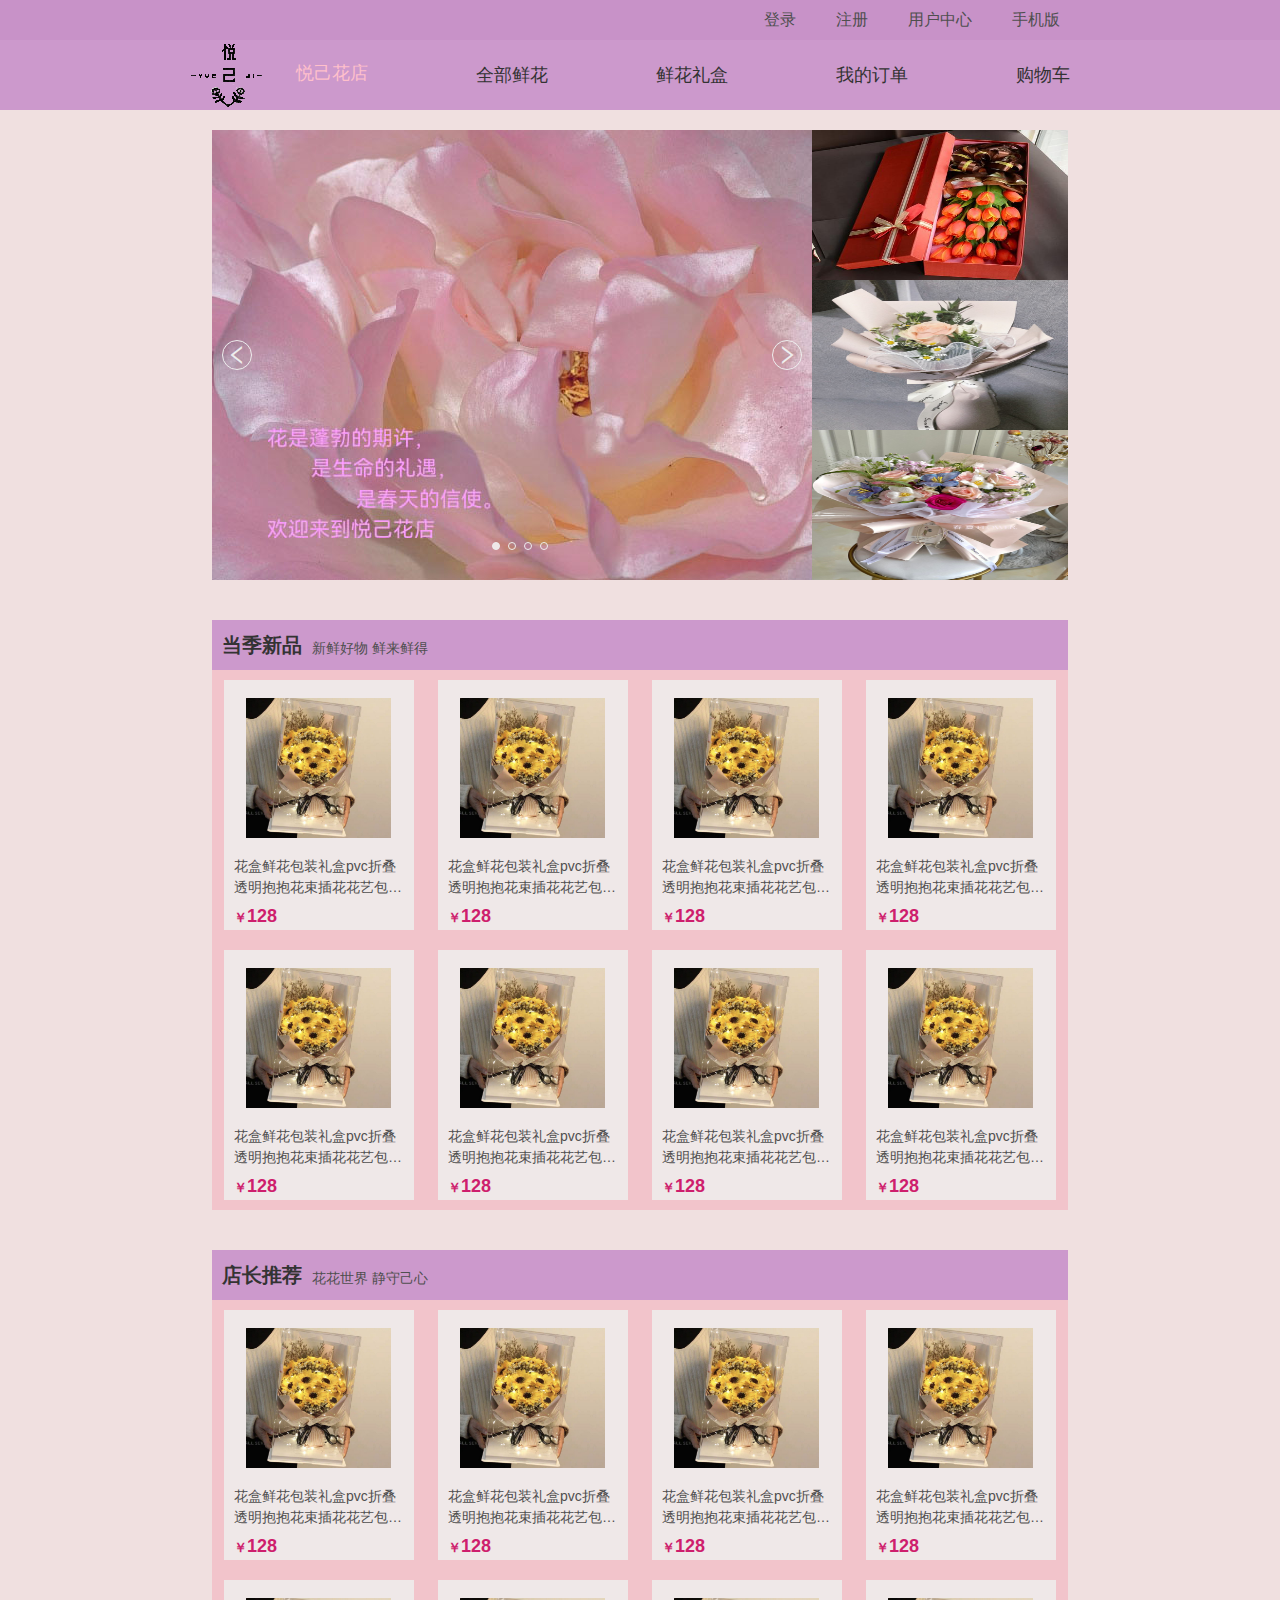
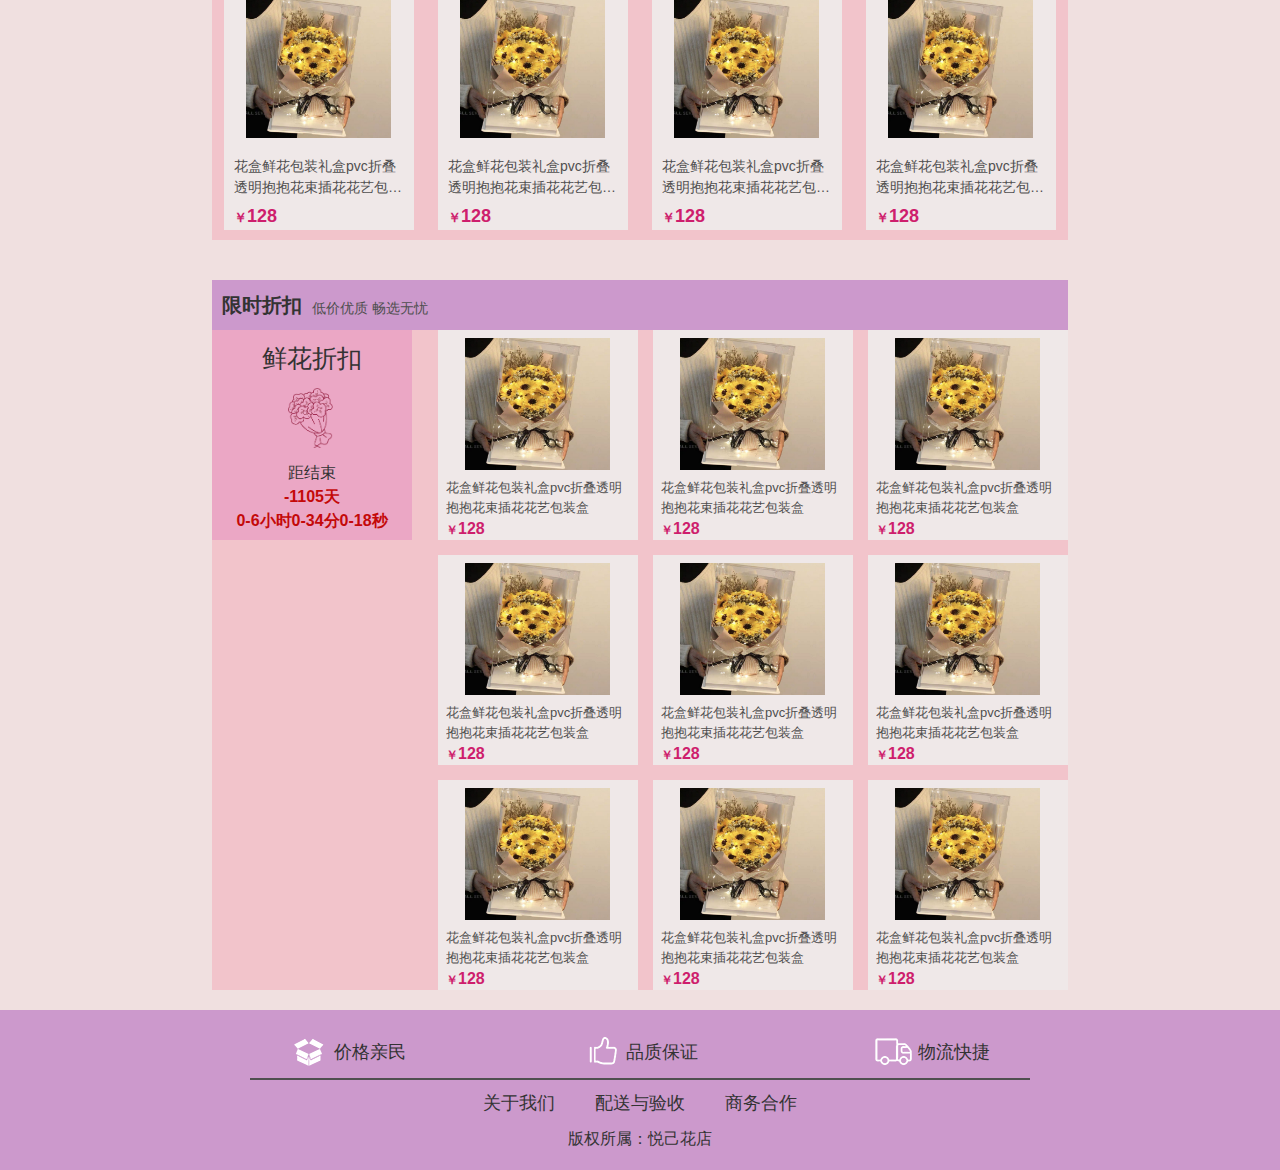
==== commit 1ad9d780: "second commit" ====
--- a/index.html
+++ b/index.html
@@ -7,6 +7,7 @@
     <link rel="stylesheet" href="./css/base.css">
     <link rel="stylesheet" href="./css/common.css">
     <link rel="stylesheet" href="./css/index.css">
+    <link rel="stylesheet" href="./iconfont/iconfont.css">
 </head>
 <body>
     <!-- 框架 -->
@@ -60,14 +61,14 @@
                     </ul>
                     <ul class="pic">
                         <li>
-                            <button class="btn1"></button>
-                            <button class="btn2"></button>
+                            <button class="btn1 iconfont icon-left"></button>
+                            <button class="btn2 iconfont icon-right"></button>
                         </li>
                         <li><a href="#" class="active"><img src="./uploads/banner/banner1.jpg" alt=""></a>
                         </li>
                         <li><a href="#"><img src="./uploads/banner/banner2.jpeg" alt=""></a>
                         </li>
-                        <li><a href="#"><img src="./uploads/banner/banner3.jpeg" alt=""></a>
+                        <li><a href="#"><img src="./uploads/banner/banner5.jpeg" alt=""></a>
                         </li>
                         <li><a href="#"><img src="./uploads/banner/banner4.jpeg" alt=""></a>
                         </li>
@@ -99,7 +100,7 @@
                         <li>
                             <img src="./uploads/packaging/花盒鲜花包装礼盒pvc折叠透明抱抱花束插花花艺包装盒.jpeg" alt="">
                             <p class="ellipsis_2">花盒鲜花包装礼盒pvc折叠透明抱抱花束插花花艺包装盒</p>
-                            ￥<span>128</span></b>
+                            <b>￥<span>128</span></b>
                         </li>
                         <li>
                             <img src="./uploads/packaging/花盒鲜花包装礼盒pvc折叠透明抱抱花束插花花艺包装盒.jpeg" alt="">
@@ -261,7 +262,7 @@
                 <div class="active">当季新品</div>
                 <div>店长推荐</div>
                 <div>限时折扣</div>
-                <div class="back_top"><span></span>顶部</div>
+                <div class="back_top"><span class="iconfont icon-jiantoushang"></span>顶部</div>
             </div>
         </div>
         <!-- 板块2：全部鲜花 -->
@@ -506,18 +507,18 @@
                             <p>2022-11-13 12:00:00</p>
                             <div class="paying_state">
                                 <p>实付款 <span>￥</span><i>210</i></p>
-                                <b><span></span> 联系我们</b>
-                            </div>
-                            <div class="num">X <span>2</span></div>
-                        </div>
-                    </li>
-                    <li>
-                        <img src="./uploads/packaging/花篮花架金属镀金几何提花花盒插花鲜花包装花篮.jpeg" alt="">
-                        <div class="info">
-                            <div class="intro">花篮花架金属镀金几何提花花盒插花鲜花包装花篮</div>
-                            <div class="paying_state">
-                                <p>待付款 <span>￥</span><i>154</i></p>
-                                <b><span></span> 联系我们</b>
+                                <b><span class="iconfont icon-team"></span> 联系我们</b>
+                            </div>
+                            <div class="num">X <span>2</span></div>
+                        </div>
+                    </li>
+                    <li>
+                        <img src="./uploads/packaging/花篮花架金属镀金几何提花花盒插花鲜花包装花篮.jpeg" alt="">
+                        <div class="info">
+                            <div class="intro">花篮花架金属镀金几何提花花盒插花鲜花包装花篮</div>
+                            <div class="paying_state">
+                                <p>待付款 <span>￥</span><i>154</i></p>
+                                <b><span class="iconfont icon-team"></span> 联系我们</b>
                             </div>
                             <div class="num">X <span>2</span></div>
                         </div>
@@ -529,7 +530,7 @@
                             <p>2022-11-13 12:00:00</p>
                             <div class="paying_state">
                                 <p>实付款 <span>￥</span><i>210</i></p>
-                                <b><span></span> 联系我们</b>
+                                <b><span class="iconfont icon-team"></span> 联系我们</b>
                             </div>
                             <div class="num">X <span>2</span></div>
                         </div>
@@ -541,7 +542,7 @@
                             <p>2022-11-13 12:00:00</p>
                             <div class="paying_state">
                                 <p>实付款 <span>￥</span><i>210</i></p>
-                                <b><span></span> 联系我们</b>
+                                <b><span class="iconfont icon-team"></span> 联系我们</b>
                             </div>
                             <div class="num">X <span>2</span></div>
                         </div>
@@ -553,18 +554,18 @@
                             <p>2022-11-13 12:00:00</p>
                             <div class="paying_state">
                                 <p>实付款 <span>￥</span><i>210</i></p>
-                                <b><span></span> 联系我们</b>
-                            </div>
-                            <div class="num">X <span>2</span></div>
-                        </div>
-                    </li>
-                    <li>
-                        <img src="./uploads/packaging/花篮花架金属镀金几何提花花盒插花鲜花包装花篮.jpeg" alt="">
-                        <div class="info">
-                            <div class="intro">花篮花架金属镀金几何提花花盒插花鲜花包装花篮</div>
-                            <div class="paying_state">
-                                <p>待付款 <span>￥</span><i>154</i></p>
-                                <b><span></span> 联系我们</b>
+                                <b><span class="iconfont icon-team"></span> 联系我们</b>
+                            </div>
+                            <div class="num">X <span>2</span></div>
+                        </div>
+                    </li>
+                    <li>
+                        <img src="./uploads/packaging/花篮花架金属镀金几何提花花盒插花鲜花包装花篮.jpeg" alt="">
+                        <div class="info">
+                            <div class="intro">花篮花架金属镀金几何提花花盒插花鲜花包装花篮</div>
+                            <div class="paying_state">
+                                <p>待付款 <span>￥</span><i>154</i></p>
+                                <b><span class="iconfont icon-team"></span> 联系我们</b>
                             </div>
                             <div class="num">X <span>2</span></div>
                         </div>
@@ -583,73 +584,73 @@
                             <div class="intro">花篮花架金属镀金几何提花花盒插花鲜花包装花篮</div>
                             <div class="paying_state">
                                 <p>待付款 <span>￥</span><i>154</i></p>
-                                <b><span></span> 联系我们</b>
-                            </div>
-                            <div class="num">X <span>2</span></div>
-                        </div>
-                    </li>
-                    <li>
-                        <img src="./uploads/packaging/花篮花架金属镀金几何提花花盒插花鲜花包装花篮.jpeg" alt="">
-                        <div class="info">
-                            <div class="intro">花篮花架金属镀金几何提花花盒插花鲜花包装花篮</div>
-                            <div class="paying_state">
-                                <p>待付款 <span>￥</span><i>154</i></p>
-                                <b><span></span> 联系我们</b>
-                            </div>
-                            <div class="num">X <span>2</span></div>
-                        </div>
-                    </li>
-                    <li>
-                        <img src="./uploads/packaging/花篮花架金属镀金几何提花花盒插花鲜花包装花篮.jpeg" alt="">
-                        <div class="info">
-                            <div class="intro">花篮花架金属镀金几何提花花盒插花鲜花包装花篮</div>
-                            <div class="paying_state">
-                                <p>待付款 <span>￥</span><i>154</i></p>
-                                <b><span></span> 联系我们</b>
-                            </div>
-                            <div class="num">X <span>2</span></div>
-                        </div>
-                    </li>
-                    <li>
-                        <img src="./uploads/packaging/花篮花架金属镀金几何提花花盒插花鲜花包装花篮.jpeg" alt="">
-                        <div class="info">
-                            <div class="intro">花篮花架金属镀金几何提花花盒插花鲜花包装花篮</div>
-                            <div class="paying_state">
-                                <p>待付款 <span>￥</span><i>154</i></p>
-                                <b><span></span> 联系我们</b>
-                            </div>
-                            <div class="num">X <span>2</span></div>
-                        </div>
-                    </li>
-                    <li>
-                        <img src="./uploads/packaging/花篮花架金属镀金几何提花花盒插花鲜花包装花篮.jpeg" alt="">
-                        <div class="info">
-                            <div class="intro">花篮花架金属镀金几何提花花盒插花鲜花包装花篮</div>
-                            <div class="paying_state">
-                                <p>待付款 <span>￥</span><i>154</i></p>
-                                <b><span></span> 联系我们</b>
-                            </div>
-                            <div class="num">X <span>2</span></div>
-                        </div>
-                    </li>
-                    <li>
-                        <img src="./uploads/packaging/花篮花架金属镀金几何提花花盒插花鲜花包装花篮.jpeg" alt="">
-                        <div class="info">
-                            <div class="intro">花篮花架金属镀金几何提花花盒插花鲜花包装花篮</div>
-                            <div class="paying_state">
-                                <p>待付款 <span>￥</span><i>154</i></p>
-                                <b><span></span> 联系我们</b>
-                            </div>
-                            <div class="num">X <span>2</span></div>
-                        </div>
-                    </li>
-                    <li>
-                        <img src="./uploads/packaging/花篮花架金属镀金几何提花花盒插花鲜花包装花篮.jpeg" alt="">
-                        <div class="info">
-                            <div class="intro">花篮花架金属镀金几何提花花盒插花鲜花包装花篮</div>
-                            <div class="paying_state">
-                                <p>待付款 <span>￥</span><i>154</i></p>
-                                <b><span></span> 联系我们</b>
+                                <b><span class="iconfont icon-team"></span> 联系我们</b>
+                            </div>
+                            <div class="num">X <span>2</span></div>
+                        </div>
+                    </li>
+                    <li>
+                        <img src="./uploads/packaging/花篮花架金属镀金几何提花花盒插花鲜花包装花篮.jpeg" alt="">
+                        <div class="info">
+                            <div class="intro">花篮花架金属镀金几何提花花盒插花鲜花包装花篮</div>
+                            <div class="paying_state">
+                                <p>待付款 <span>￥</span><i>154</i></p>
+                                <b><span class="iconfont icon-team"></span> 联系我们</b>
+                            </div>
+                            <div class="num">X <span>2</span></div>
+                        </div>
+                    </li>
+                    <li>
+                        <img src="./uploads/packaging/花篮花架金属镀金几何提花花盒插花鲜花包装花篮.jpeg" alt="">
+                        <div class="info">
+                            <div class="intro">花篮花架金属镀金几何提花花盒插花鲜花包装花篮</div>
+                            <div class="paying_state">
+                                <p>待付款 <span>￥</span><i>154</i></p>
+                                <b><span class="iconfont icon-team"></span> 联系我们</b>
+                            </div>
+                            <div class="num">X <span>2</span></div>
+                        </div>
+                    </li>
+                    <li>
+                        <img src="./uploads/packaging/花篮花架金属镀金几何提花花盒插花鲜花包装花篮.jpeg" alt="">
+                        <div class="info">
+                            <div class="intro">花篮花架金属镀金几何提花花盒插花鲜花包装花篮</div>
+                            <div class="paying_state">
+                                <p>待付款 <span>￥</span><i>154</i></p>
+                                <b><span class="iconfont icon-team"></span> 联系我们</b>
+                            </div>
+                            <div class="num">X <span>2</span></div>
+                        </div>
+                    </li>
+                    <li>
+                        <img src="./uploads/packaging/花篮花架金属镀金几何提花花盒插花鲜花包装花篮.jpeg" alt="">
+                        <div class="info">
+                            <div class="intro">花篮花架金属镀金几何提花花盒插花鲜花包装花篮</div>
+                            <div class="paying_state">
+                                <p>待付款 <span>￥</span><i>154</i></p>
+                                <b><span class="iconfont icon-team"></span> 联系我们</b>
+                            </div>
+                            <div class="num">X <span>2</span></div>
+                        </div>
+                    </li>
+                    <li>
+                        <img src="./uploads/packaging/花篮花架金属镀金几何提花花盒插花鲜花包装花篮.jpeg" alt="">
+                        <div class="info">
+                            <div class="intro">花篮花架金属镀金几何提花花盒插花鲜花包装花篮</div>
+                            <div class="paying_state">
+                                <p>待付款 <span>￥</span><i>154</i></p>
+                                <b><span class="iconfont icon-team"></span> 联系我们</b>
+                            </div>
+                            <div class="num">X <span>2</span></div>
+                        </div>
+                    </li>
+                    <li>
+                        <img src="./uploads/packaging/花篮花架金属镀金几何提花花盒插花鲜花包装花篮.jpeg" alt="">
+                        <div class="info">
+                            <div class="intro">花篮花架金属镀金几何提花花盒插花鲜花包装花篮</div>
+                            <div class="paying_state">
+                                <p>待付款 <span>￥</span><i>154</i></p>
+                                <b><span class="iconfont icon-team"></span> 联系我们</b>
                             </div>
                             <div class="num">X <span>2</span></div>
                         </div>
@@ -672,10 +673,11 @@
                             </div>
                         </div>
                         <div class="num">
-                            <button class="lbutton">-</button>
+                            <button class="reduce iconfont icon-minus"></button>
                             <input type="text" value="1" class="count">
-                            <button class="rbutton">+</button>
-                        </div>
+                            <button class="add iconfont icon-add"></button>
+                        </div>
+                        <div class="delete iconfont icon-changyonggoupiaorenshanchu"></div>
                     </li>
                     <li>
                         <input type="checkbox" class="check">
@@ -687,10 +689,11 @@
                             </div>
                         </div>
                         <div class="num">
-                            <button class="lbutton">-</button>
+                            <button class="reduce iconfont icon-minus"></button>
                             <input type="text" value="1" class="count">
-                            <button class="rbutton">+</button>
-                        </div>
+                            <button class="add iconfont icon-add"></button>
+                        </div>
+                        <div class="delete iconfont icon-changyonggoupiaorenshanchu"></div>
                     </li>
                     <li>
                         <input type="checkbox" class="check">
@@ -702,10 +705,11 @@
                             </div>
                         </div>
                         <div class="num">
-                            <button class="lbutton">-</button>
+                            <button class="reduce iconfont icon-minus"></button>
                             <input type="text" value="1" class="count">
-                            <button class="rbutton">+</button>
-                        </div>
+                            <button class="add iconfont icon-add"></button>
+                        </div>
+                        <div class="delete iconfont icon-changyonggoupiaorenshanchu"></div>
                     </li>
                     <li>
                         <input type="checkbox" class="check">
@@ -717,10 +721,11 @@
                             </div>
                         </div>
                         <div class="num">
-                            <button class="lbutton">-</button>
+                            <button class="reduce iconfont icon-minus"></button>
                             <input type="text" value="1" class="count">
-                            <button class="rbutton">+</button>
-                        </div>
+                            <button class="add iconfont icon-add"></button>
+                        </div>
+                        <div class="delete iconfont icon-changyonggoupiaorenshanchu"></div>
                     </li>
                 </ul>
                 <div class="bottom">
@@ -729,7 +734,7 @@
                     </div>
                     <div class="right">
                         <div class="total">
-                            <p>合计：<i>￥<span>112</span></i></p>
+                            <p>合计：<i>￥<span>0</span></i></p>
                         </div>
                         <div class="pay">结算</div>
                     </div>
--- a/css/index.css
+++ b/css/index.css
@@ -27,6 +27,11 @@
   border-radius: 50%;
   background-color: transparent;
   cursor: pointer;
+}
+.index1 .banner .left .iconfont {
+  padding-left: 2px;
+  font-size: 24px;
+  color: #eee;
 }
 .index1 .banner .left .btn1 {
   left: 10px;
@@ -247,19 +252,19 @@
   border-bottom: 2px solid #767575;
   cursor: pointer;
 }
-.index1 .elevator div span {
-  display: block;
-  margin: 0 auto;
-  width: 22px;
-  height: 18px;
-  background-color: #fff;
-}
 .index1 .elevator div.active {
   font-weight: bold;
   color: pink;
 }
 .index1 .elevator .back_top {
   border-bottom: 0;
+}
+.index1 .elevator .back_top .icon-jiantoushang {
+  display: block;
+  margin: 0 auto;
+  height: 14px;
+  line-height: 10px;
+  font-size: 20px;
 }
 .index2,
 .index3 {
@@ -400,6 +405,7 @@
 .index5 .background li .info .paying_state > p {
   font-size: 18px;
   cursor: default;
+  line-height: 35px;
 }
 .index4 .background li .info .paying_state > p span,
 .index5 .background li .info .paying_state > p span {
@@ -415,13 +421,13 @@
   font-size: 18px;
   cursor: pointer;
 }
-.index4 .background li .info .paying_state > b span,
-.index5 .background li .info .paying_state > b span {
+.index4 .background li .info .paying_state > b .icon-team,
+.index5 .background li .info .paying_state > b .icon-team {
   display: inline-block;
   height: 20px;
-  width: 20px;
-  background-color: #fff;
-  vertical-align: -4px;
+  width: 18px;
+  font-size: 22px;
+  vertical-align: -2px;
 }
 .index4 .background li .info .num,
 .index5 .background li .info .num {
@@ -504,20 +510,38 @@
   position: absolute;
   bottom: 14px;
   right: 90px;
+  width: 132px;
 }
 .index6 .background li .num .count {
+  margin-left: 6px;
   width: 70px;
   height: 30px;
   font-size: 16px;
   text-align: center;
   background-color: #eee;
-}
-.index6 .background li .num button {
-  width: 30px;
-  height: 30px;
-  font-size: 20px;
-  border: 0;
+  vertical-align: -5px;
+}
+.index6 .background li .num .reduce,
+.index6 .background li .num .add {
+  padding: 0;
+  margin-top: 6px;
+  font-size: 25px;
+  cursor: pointer;
+  border: 0px;
   background-color: transparent;
+}
+.index6 .background li .num .reduce {
+  float: left;
+}
+.index6 .background li .num .add {
+  float: right;
+}
+.index6 .background li .delete {
+  position: absolute;
+  right: 40px;
+  top: 66px;
+  color: #c40909;
+  font-size: 26px;
   cursor: pointer;
 }
 .index6 .background .bottom {
--- a/iconfont/iconfont.css
+++ b/iconfont/iconfont.css
@@ -0,0 +1,63 @@
+@font-face {
+  font-family: "iconfont"; /* Project id 4162351 */
+  src: url('iconfont.woff2?t=1689071577818') format('woff2'),
+       url('iconfont.woff?t=1689071577818') format('woff'),
+       url('iconfont.ttf?t=1689071577818') format('truetype');
+}
+
+.iconfont {
+  font-family: "iconfont" !important;
+  font-size: 16px;
+  font-style: normal;
+  -webkit-font-smoothing: antialiased;
+  -moz-osx-font-smoothing: grayscale;
+}
+
+.icon-jiantoushang:before {
+  content: "\e62d";
+}
+
+.icon-changyonggoupiaorenshanchu:before {
+  content: "\e645";
+}
+
+.icon-guanbi:before {
+  content: "\e64d";
+}
+
+.icon-left-circle:before {
+  content: "\e77f";
+}
+
+.icon-right-circle:before {
+  content: "\e783";
+}
+
+.icon-message:before {
+  content: "\e78a";
+}
+
+.icon-team:before {
+  content: "\e7ae";
+}
+
+.icon-right:before {
+  content: "\e7eb";
+}
+
+.icon-left:before {
+  content: "\e7ec";
+}
+
+.icon-up:before {
+  content: "\e7ed";
+}
+
+.icon-add:before {
+  content: "\e66c";
+}
+
+.icon-minus:before {
+  content: "\e66d";
+}
+
